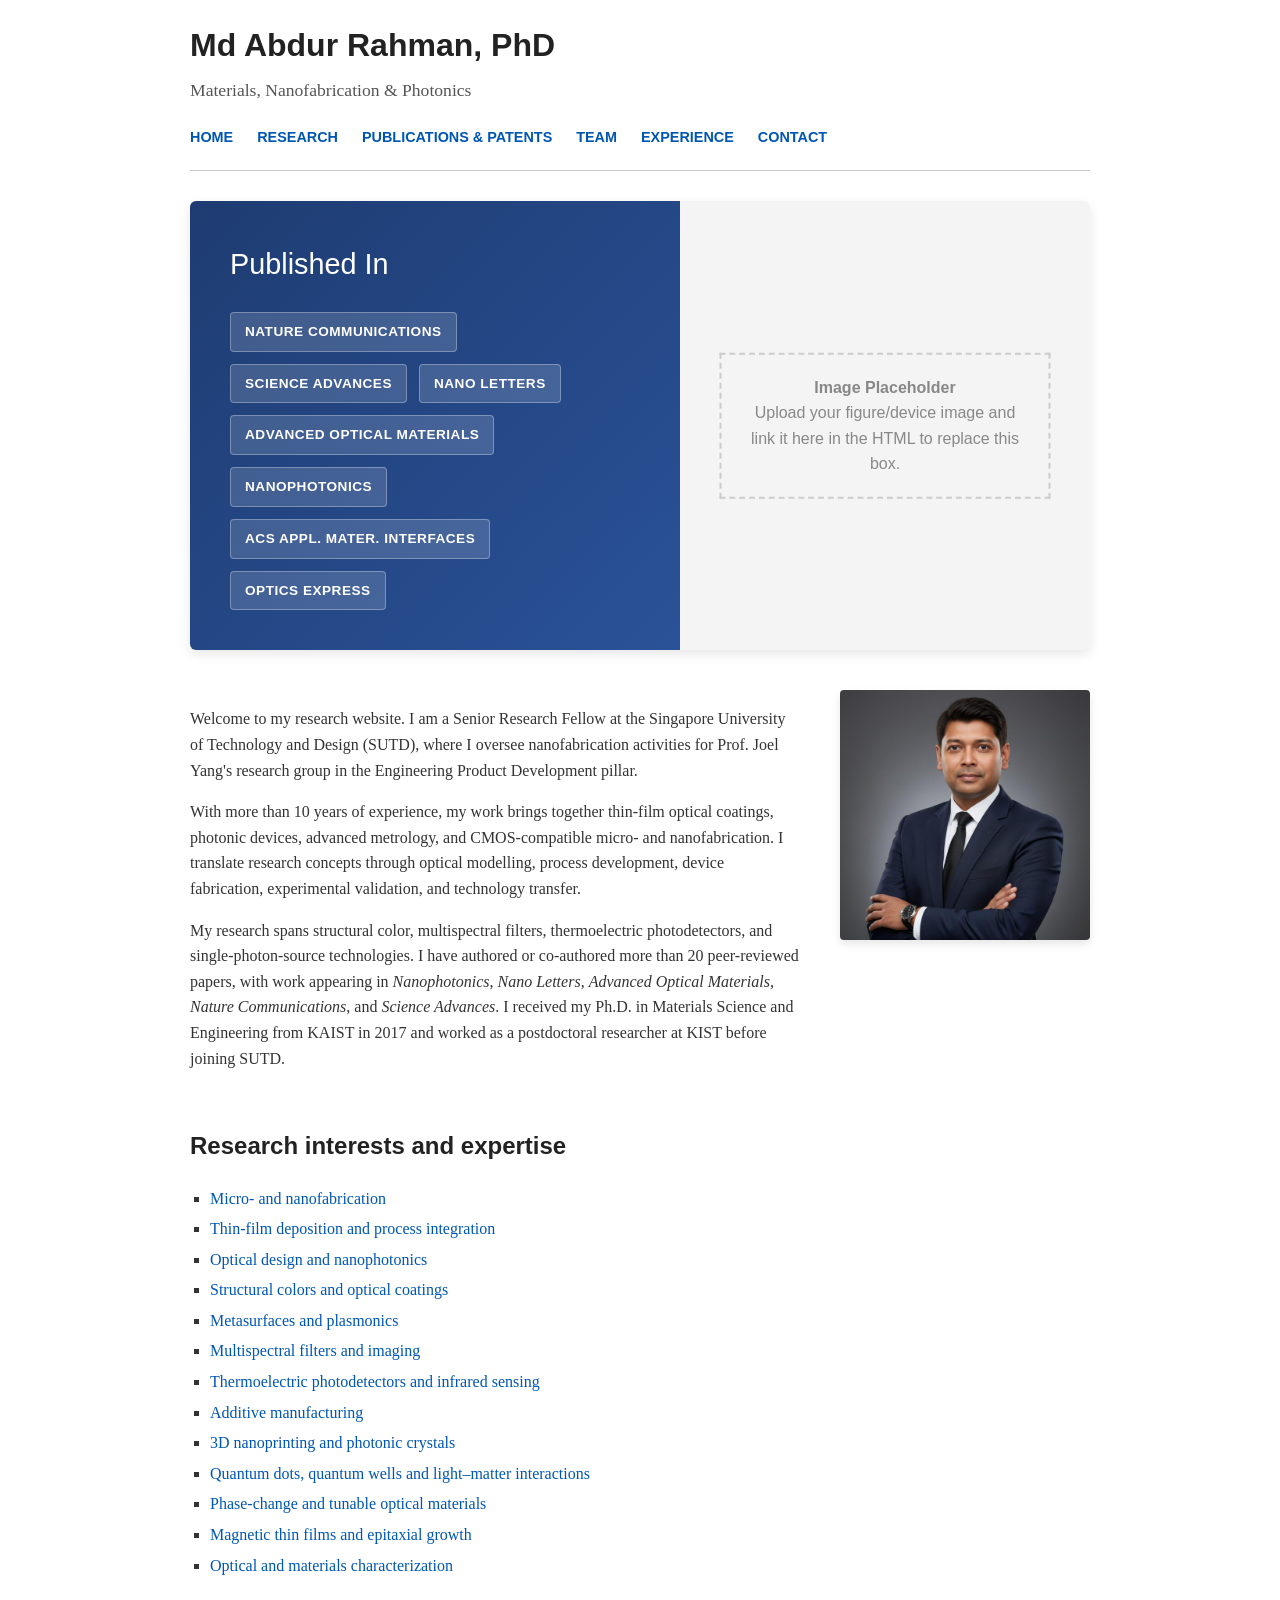
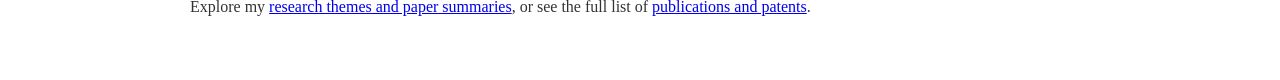
==== index.html @ f96f3c68 "Add files via upload" ====
<!DOCTYPE html>
<html lang="en">
<head>
    <meta charset="UTF-8">
    <meta name="viewport" content="width=device-width, initial-scale=1.0">
    <title>Md Abdur Rahman, PhD - Home</title>
    <style>
        /* Shared CSS for all pages */
        body {
            font-family: 'Georgia', serif; 
            line-height: 1.6;
            color: #333;
            max-width: 900px;
            margin: 0 auto;
            padding: 20px 40px;
            background-color: #ffffff;
        }
        header {
            border-bottom: 1px solid #ccc;
            padding-bottom: 20px;
            margin-bottom: 30px;
        }
        .site-title {
            font-family: 'Helvetica Neue', Arial, sans-serif;
            font-size: 2em;
            font-weight: bold;
            color: #222;
            text-decoration: none;
        }
        .tagline {
            font-size: 1.1em;
            color: #555;
            margin-top: 5px;
        }
        nav {
            margin-top: 20px;
        }
        nav a {
            font-family: 'Helvetica Neue', Arial, sans-serif;
            margin-right: 20px;
            text-decoration: none;
            color: #0056b3;
            font-weight: bold;
            font-size: 0.9em;
            text-transform: uppercase;
        }
        nav a:hover {
            text-decoration: underline;
        }
        h1, h2, h3 {
            font-family: 'Helvetica Neue', Arial, sans-serif;
            color: #222;
        }
        .content-section {
            margin-bottom: 40px;
        }
        ul.keyword-list {
            list-style-type: square;
            padding-left: 20px;
        }
        ul.keyword-list li {
            margin-bottom: 5px;
        }
        
        .keyword-list a { color: #0056b3; text-decoration: none; }
        .keyword-list a:hover { text-decoration: underline; text-underline-offset: 3px; }
        .keyword-list a:focus-visible { outline: 2px solid #0056b3; outline-offset: 3px; }
        
        /* New Split Hero Banner CSS */
        .hero-banner {
            display: flex;
            width: 100%;
            min-height: 320px;
            margin-bottom: 40px;
            border-radius: 6px;
            overflow: hidden;
            box-shadow: 0 4px 12px rgba(0,0,0,0.1);
        }
        .banner-half {
            flex: 1;
            display: flex;
            flex-direction: column;
            justify-content: center;
        }
        .banner-left {
            background: linear-gradient(135deg, #1e3c72 0%, #2a5298 100%);
            padding: 40px;
            color: #fff;
        }
        .banner-left h2 {
            color: #fff;
            margin-top: 0;
            font-size: 1.8em;
            margin-bottom: 25px;
            font-weight: 300;
        }
        .journal-grid {
            display: flex;
            flex-wrap: wrap;
            gap: 12px;
        }
        .journal-badge {
            background: rgba(255, 255, 255, 0.15);
            border: 1px solid rgba(255, 255, 255, 0.3);
            padding: 8px 14px;
            border-radius: 4px;
            font-family: 'Helvetica Neue', Arial, sans-serif;
            font-size: 0.85em;
            font-weight: bold;
            letter-spacing: 0.5px;
            text-transform: uppercase;
        }
        .banner-right {
            background-color: #f4f4f4;
            position: relative;
        }
        .banner-right img {
            width: 100%;
            height: 100%;
            object-fit: cover;
            display: block;
        }
        .banner-placeholder-text {
            position: absolute;
            top: 50%;
            left: 50%;
            transform: translate(-50%, -50%);
            text-align: center;
            color: #888;
            font-family: 'Helvetica Neue', Arial, sans-serif;
            border: 2px dashed #ccc;
            padding: 20px;
            width: 70%;
        }

        /* Profile Layout CSS */
        .intro-container {
            display: flex;
            gap: 40px;
            align-items: flex-start;
        }
        .intro-text {
            flex: 1;
        }
        .profile-pic {
            width: 250px;
            border-radius: 4px;
            box-shadow: 0 4px 8px rgba(0,0,0,0.1);
            object-fit: cover;
        }

        /* Mobile responsiveness */
        @media (max-width: 768px) {
            .hero-banner {
                flex-direction: column;
            }
            .banner-right {
                min-height: 250px;
            }
            .intro-container {
                flex-direction: column-reverse;
                align-items: center;
            }
            .profile-pic {
                margin-bottom: 20px;
            }
        }
    </style>
</head>
<body>

    <header>
        <a href="index.html" class="site-title">Md Abdur Rahman, PhD</a>
        <div class="tagline">Materials, Nanofabrication & Photonics</div>
        
        <!-- Persistent Navigation Menu -->
        <nav>
            <a href="index.html">Home</a>
            <a href="research.html">Research</a>
            <a href="publications.html">Publications & Patents</a>
            <a href="team.html">Team</a>
            <a href="experience.html">Experience</a>
            <a href="contact.html">Contact</a>
        </nav>
    </header>

    <!-- Split Hero Banner Image -->
    <div class="hero-banner">
        <!-- Left Half: Journals -->
        <div class="banner-half banner-left">
            <h2>Published In</h2>
            <div class="journal-grid">
                <span class="journal-badge">Nature Communications</span>
                <span class="journal-badge">Science Advances</span>
                <span class="journal-badge">Nano Letters</span>
                <span class="journal-badge">Advanced Optical Materials</span>
                <span class="journal-badge">Nanophotonics</span>
                <span class="journal-badge">ACS Appl. Mater. Interfaces</span>
                <span class="journal-badge">Optics Express</span>
            </div>
        </div>
        
        <!-- Right Half: Image -->
        <div class="banner-half banner-right">
            <!-- <img src="your-device-image.jpg" alt="Highlighted Research Work"> -->
            <div class="banner-placeholder-text">
                <strong>Image Placeholder</strong><br>
                Upload your figure/device image and link it here in the HTML to replace this box.
            </div>
        </div>
    </div>

    <main>
        <section class="content-section intro-container">
            <div class="intro-text">
                <p>Welcome to my research website. I am a Senior Research Fellow at the Singapore University of Technology and Design (SUTD), where I oversee nanofabrication activities for Prof. Joel Yang's research group in the Engineering Product Development pillar.</p>
                
                <p>With more than 10 years of experience, my work brings together thin-film optical coatings, photonic devices, advanced metrology, and CMOS-compatible micro- and nanofabrication. I translate research concepts through optical modelling, process development, device fabrication, experimental validation, and technology transfer.</p>
    
                <p>My research spans structural color, multispectral filters, thermoelectric photodetectors, and single-photon-source technologies. I have authored or co-authored more than 20 peer-reviewed papers, with work appearing in <em>Nanophotonics</em>, <em>Nano Letters</em>, <em>Advanced Optical Materials</em>, <em>Nature Communications</em>, and <em>Science Advances</em>. I received my Ph.D. in Materials Science and Engineering from KAIST in 2017 and worked as a postdoctoral researcher at KIST before joining SUTD.</p>
            </div>
            
            <!-- Profile Picture -->
            <img src="Profile.jfif" alt="Md Abdur Rahman Profile" class="profile-pic">
        </section>

        <section class="content-section" aria-labelledby="research-interests">
            <h2 id="research-interests">Research interests and expertise</h2>
            <ul class="keyword-list">
                <li><a href="tag/optical-thermoelectric-devices/">Micro- and nanofabrication</a></li>
                <li><a href="tag/structural-color-optical-coatings/">Thin-film deposition and process integration</a></li>
                <li><a href="tag/optical-thermoelectric-devices/">Optical design and nanophotonics</a></li>
                <li><a href="tag/structural-color-optical-coatings/">Structural colors and optical coatings</a></li>
                <li><a href="tag/optical-thermoelectric-devices/">Metasurfaces and plasmonics</a></li>
                <li><a href="tag/optical-thermoelectric-devices/">Multispectral filters and imaging</a></li>
                <li><a href="tag/optical-thermoelectric-devices/">Thermoelectric photodetectors and infrared sensing</a></li>
                <li><a href="tag/3d-nanoprinting-imaging/">Additive manufacturing</a></li>
                <li><a href="tag/3d-nanoprinting-imaging/">3D nanoprinting and photonic crystals</a></li>
                <li><a href="tag/nanomaterials-phase-change/">Quantum dots, quantum wells and light–matter interactions</a></li>
                <li><a href="tag/nanomaterials-phase-change/">Phase-change and tunable optical materials</a></li>
                <li><a href="tag/magnetic-epitaxial-thin-films/">Magnetic thin films and epitaxial growth</a></li>
                <li><a href="tag/structural-color-optical-coatings/">Optical and materials characterization</a></li>
            </ul>
            <p>Explore my <a href="research.html">research themes and paper summaries</a>, or see the full list of <a href="publications.html">publications and patents</a>.</p>
        </section>
    </main>

</body>
</html>
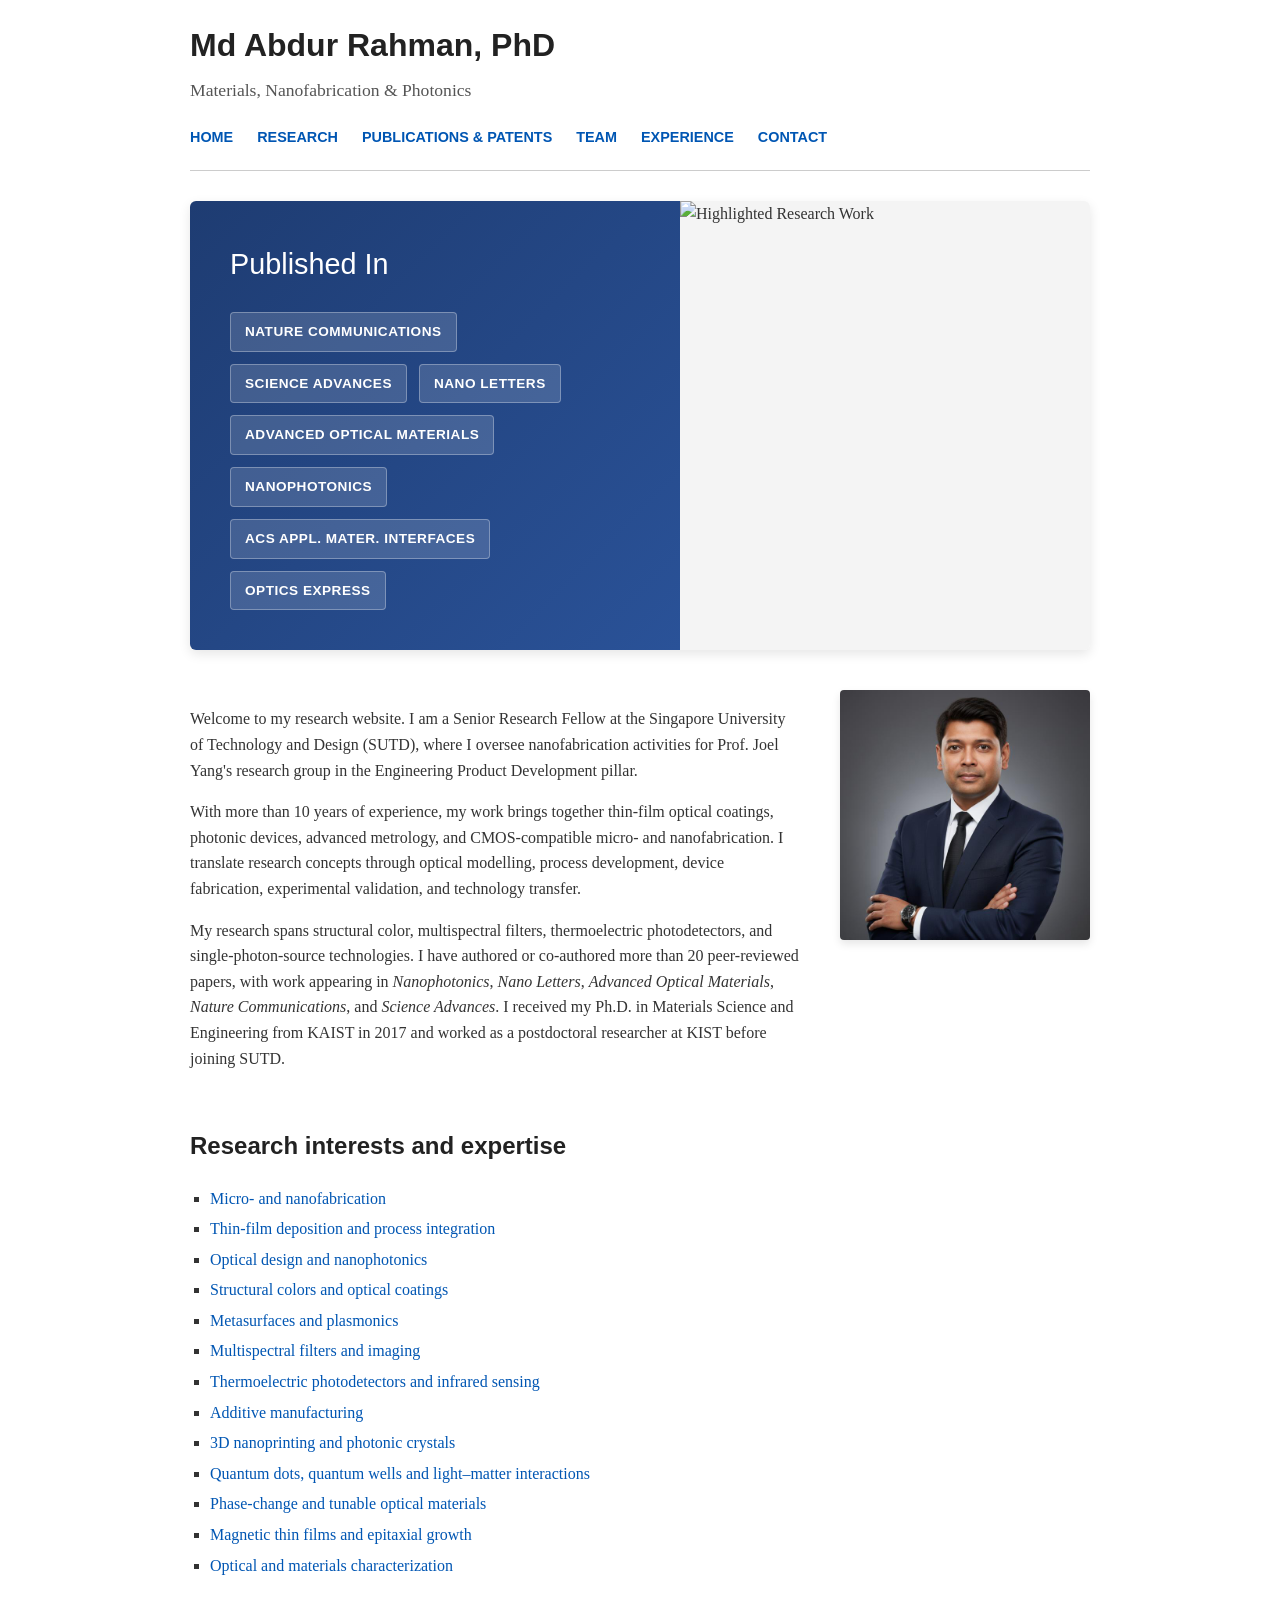
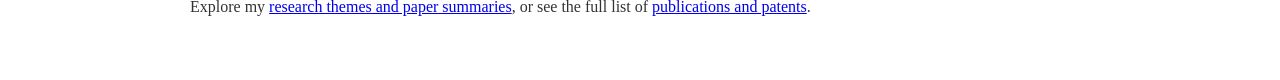
==== commit cab4f070: "Update index.html" ====
--- a/index.html
+++ b/index.html
@@ -120,18 +120,6 @@
             object-fit: cover;
             display: block;
         }
-        .banner-placeholder-text {
-            position: absolute;
-            top: 50%;
-            left: 50%;
-            transform: translate(-50%, -50%);
-            text-align: center;
-            color: #888;
-            font-family: 'Helvetica Neue', Arial, sans-serif;
-            border: 2px dashed #ccc;
-            padding: 20px;
-            width: 70%;
-        }
 
         /* Profile Layout CSS */
         .intro-container {
@@ -202,11 +190,7 @@
         
         <!-- Right Half: Image -->
         <div class="banner-half banner-right">
-            <!-- <img src="your-device-image.jpg" alt="Highlighted Research Work"> -->
-            <div class="banner-placeholder-text">
-                <strong>Image Placeholder</strong><br>
-                Upload your figure/device image and link it here in the HTML to replace this box.
-            </div>
+            <img src="assets/your-research-highlight.jpg" alt="Highlighted Research Work">
         </div>
     </div>
 
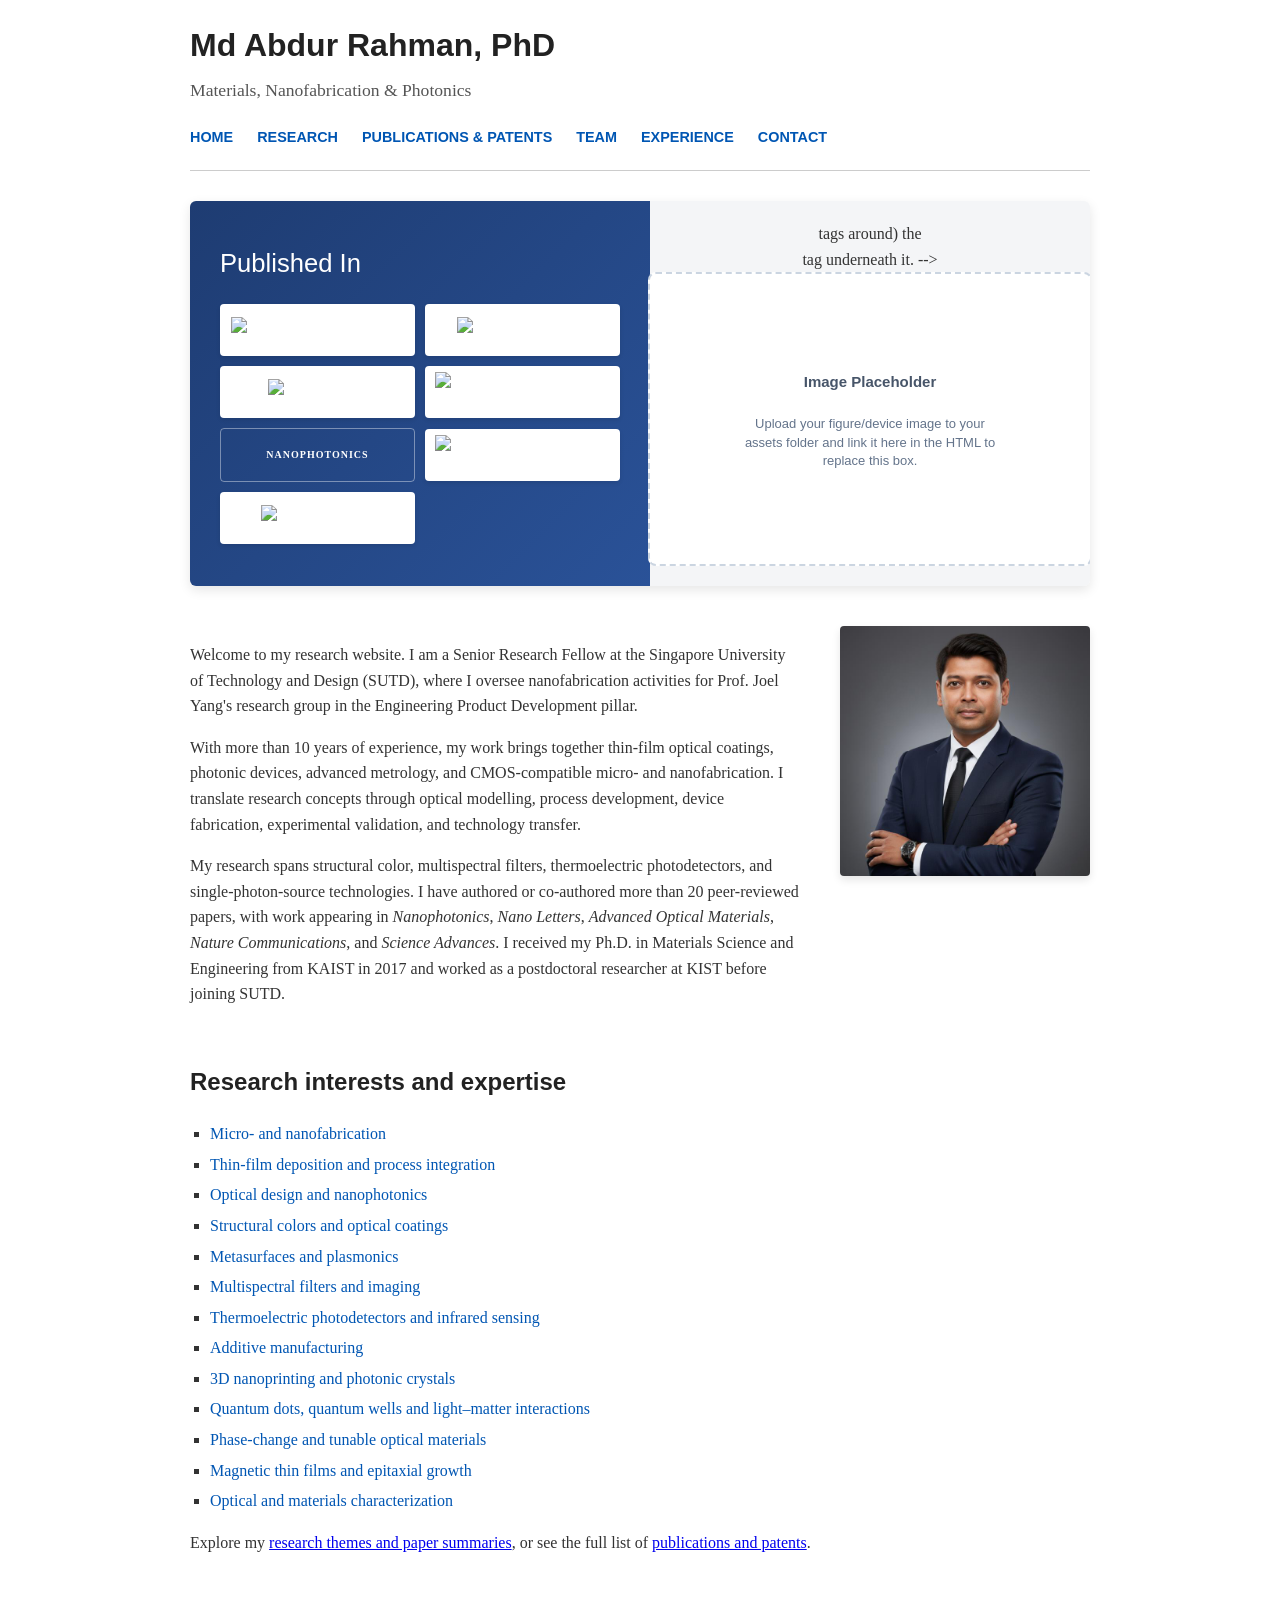
==== commit e1f8d1f8: "Update index.html" ====
--- a/index.html
+++ b/index.html
@@ -66,7 +66,7 @@
         .keyword-list a:hover { text-decoration: underline; text-underline-offset: 3px; }
         .keyword-list a:focus-visible { outline: 2px solid #0056b3; outline-offset: 3px; }
         
-        /* New Split Hero Banner CSS */
+        /* Split Hero Banner CSS */
         .hero-banner {
             display: flex;
             width: 100%;
@@ -84,41 +84,94 @@
         }
         .banner-left {
             background: linear-gradient(135deg, #1e3c72 0%, #2a5298 100%);
-            padding: 40px;
+            padding: 30px;
             color: #fff;
         }
         .banner-left h2 {
             color: #fff;
             margin-top: 0;
-            font-size: 1.8em;
-            margin-bottom: 25px;
+            font-size: 1.6em;
+            margin-bottom: 20px;
             font-weight: 300;
         }
-        .journal-grid {
-            display: flex;
-            flex-wrap: wrap;
-            gap: 12px;
-        }
-        .journal-badge {
-            background: rgba(255, 255, 255, 0.15);
-            border: 1px solid rgba(255, 255, 255, 0.3);
-            padding: 8px 14px;
+        
+        /* Logo Grid inside Left Banner */
+        .journal-logo-grid {
+            display: grid;
+            grid-template-columns: repeat(2, 1fr);
+            gap: 10px;
+            align-items: center;
+        }
+        .logo-box {
+            background-color: #ffffff;
             border-radius: 4px;
-            font-family: 'Helvetica Neue', Arial, sans-serif;
-            font-size: 0.85em;
+            padding: 6px 10px;
+            height: 40px;
+            display: flex;
+            align-items: center;
+            justify-content: center;
+            box-shadow: 0 2px 4px rgba(0,0,0,0.1);
+        }
+        .logo-box img {
+            max-width: 100%;
+            max-height: 100%;
+            object-fit: contain;
+        }
+        .text-logo-box {
+            background: transparent;
+            border: 1px solid rgba(255, 255, 255, 0.4);
+            box-shadow: none;
+            color: #fff;
+            font-family: "Times New Roman", Times, serif;
+            font-size: 10px;
             font-weight: bold;
-            letter-spacing: 0.5px;
-            text-transform: uppercase;
-        }
+            letter-spacing: 1px;
+            text-align: center;
+        }
+        
+        /* Right Banner Pane (Ready for Highlight Research Image) */
         .banner-right {
-            background-color: #f4f4f4;
+            background-color: #f4f5f7;
             position: relative;
+            display: flex;
+            align-items: center;
+            justify-content: center;
+            padding: 20px;
         }
         .banner-right img {
             width: 100%;
             height: 100%;
             object-fit: cover;
             display: block;
+            border-radius: 0 6px 6px 0;
+        }
+        .banner-placeholder-box {
+            width: 100%;
+            height: 100%;
+            min-height: 250px;
+            border: 2px dashed #cbd5e1;
+            border-radius: 8px;
+            display: flex;
+            flex-direction: column;
+            align-items: center;
+            justify-content: center;
+            text-align: center;
+            padding: 20px;
+            background-color: #ffffff;
+        }
+        .placeholder-title {
+            font-weight: 600;
+            color: #475569;
+            font-size: 15px;
+            margin-bottom: 8px;
+            font-family: 'Helvetica Neue', Arial, sans-serif;
+        }
+        .placeholder-desc {
+            color: #64748b;
+            font-size: 13px;
+            line-height: 1.4;
+            max-width: 260px;
+            font-family: 'Helvetica Neue', Arial, sans-serif;
         }
 
         /* Profile Layout CSS */
@@ -174,23 +227,34 @@
 
     <!-- Split Hero Banner Image -->
     <div class="hero-banner">
-        <!-- Left Half: Journals -->
+        <!-- Left Half: Journal Logos Grid -->
         <div class="banner-half banner-left">
             <h2>Published In</h2>
-            <div class="journal-grid">
-                <span class="journal-badge">Nature Communications</span>
-                <span class="journal-badge">Science Advances</span>
-                <span class="journal-badge">Nano Letters</span>
-                <span class="journal-badge">Advanced Optical Materials</span>
-                <span class="journal-badge">Nanophotonics</span>
-                <span class="journal-badge">ACS Appl. Mater. Interfaces</span>
-                <span class="journal-badge">Optics Express</span>
+            <div class="journal-logo-grid">
+                <div class="logo-box"><img src="assets/logo/Nature-communications.avif" alt="Nature Communications"></div>
+                <div class="logo-box"><img src="assets/logo/Science Advances.png" alt="Science Advances"></div>
+                <div class="logo-box"><img src="assets/logo/Nanoletters.png" alt="Nano Letters"></div>
+                <div class="logo-box"><img src="assets/logo/Advanced-Optical-Materials-logo.jpg" alt="Advanced Optical Materials"></div>
+                <div class="logo-box text-logo-box">NANOPHOTONICS</div>
+                <div class="logo-box"><img src="assets/logo/acs-applied-materials-interfaces-.png" alt="ACS Appl. Mater. Interfaces"></div>
+                <div class="logo-box"><img src="assets/logo/Optics Express.jpg" alt="Optics Express"></div>
             </div>
         </div>
         
-        <!-- Right Half: Image -->
+        <!-- Right Half: Research Highlight Image Pane -->
         <div class="banner-half banner-right">
-            <img src="assets/your-research-highlight.jpg" alt="Highlighted Research Work">
+            <!-- 
+              INSTRUCTION TO UPLOAD YOUR HIGHLIGHT RESEARCH IMAGE LATER:
+              When you are ready, delete the entire <div class="banner-placeholder-box">...</div> block below 
+              and uncomment (remove the <!-- --> tags around) the <img> tag underneath it.
+            -->
+            <div class="banner-placeholder-box">
+                <p class="placeholder-title">Image Placeholder</p>
+                <p class="placeholder-desc">Upload your figure/device image to your assets folder and link it here in the HTML to replace this box.</p>
+            </div>
+            
+            <!-- Uncomment this line once your research image is uploaded to assets/ -->
+            <!-- <img src="assets/your-research-highlight.jpg" alt="Highlighted Research Work"> -->
         </div>
     </div>
 
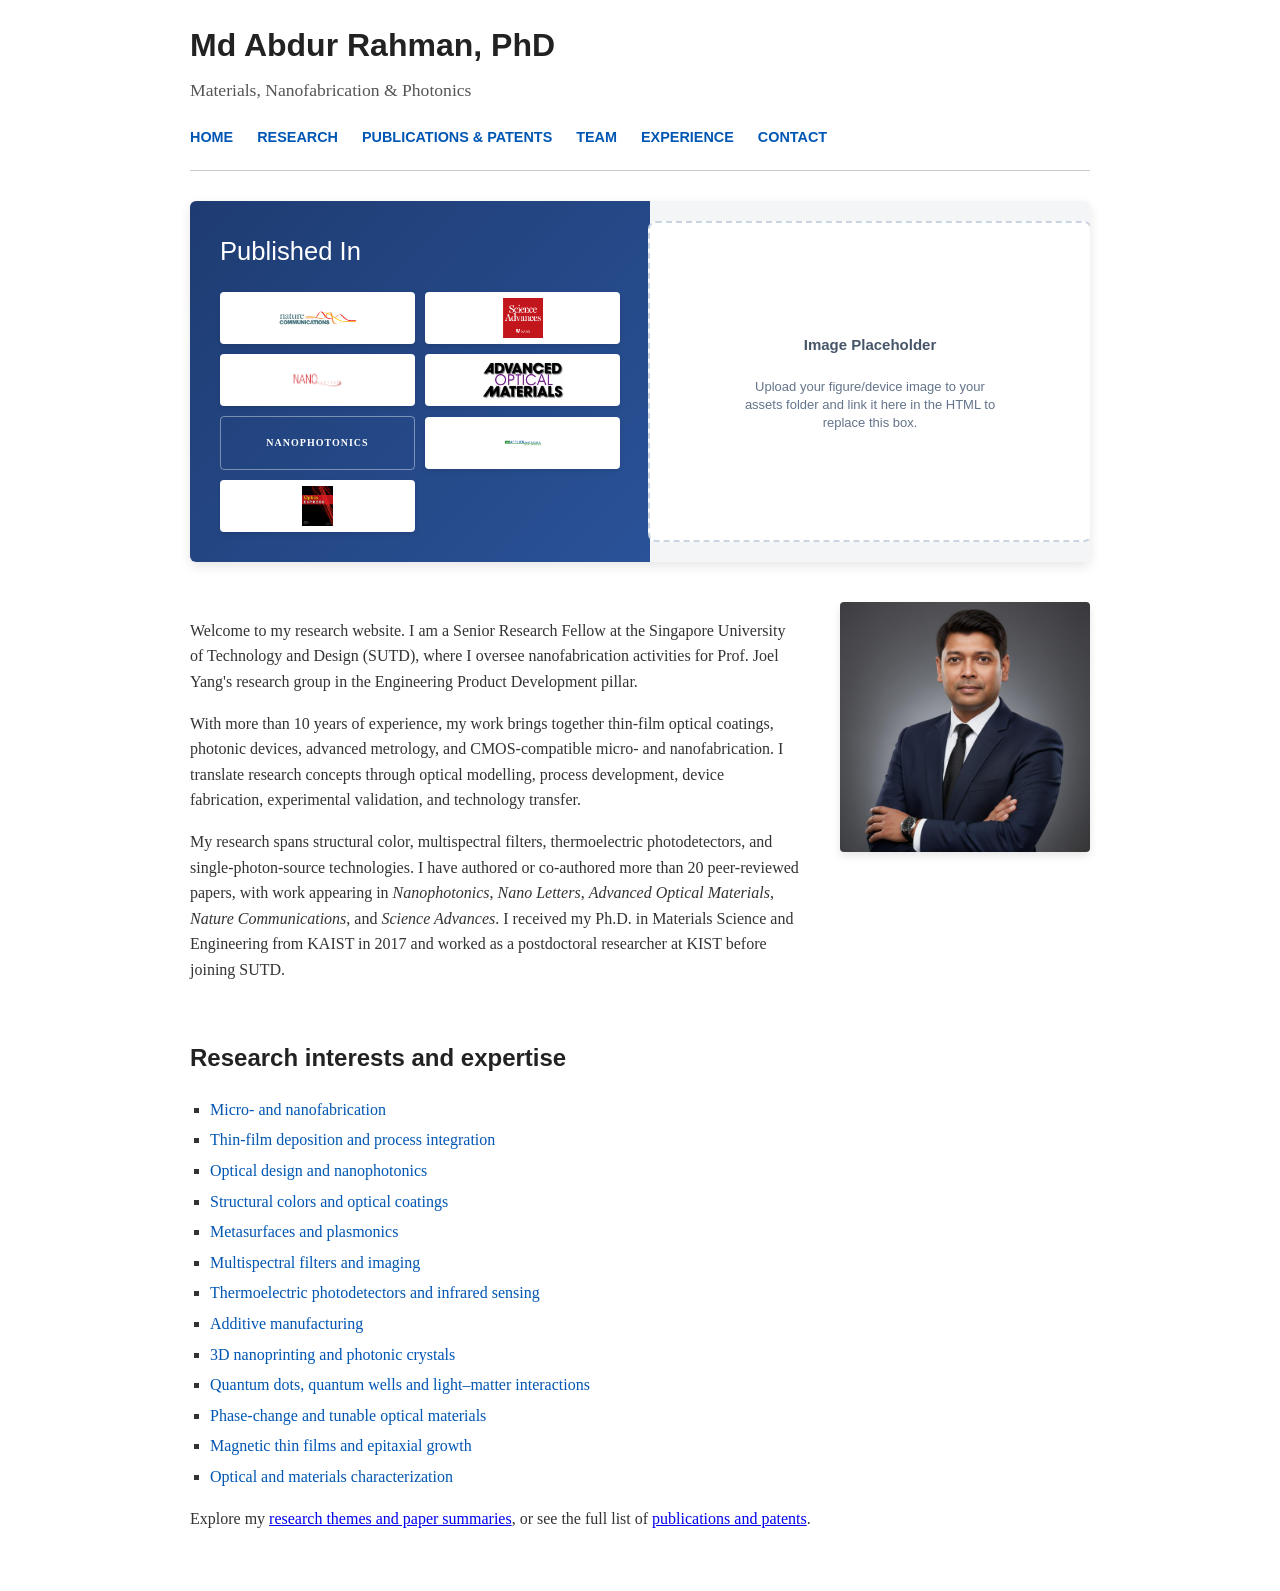
==== commit 0b16db9d: "Update index.html" ====
--- a/index.html
+++ b/index.html
@@ -231,30 +231,22 @@
         <div class="banner-half banner-left">
             <h2>Published In</h2>
             <div class="journal-logo-grid">
-                <div class="logo-box"><img src="assets/logo/Nature-communications.avif" alt="Nature Communications"></div>
-                <div class="logo-box"><img src="assets/logo/Science Advances.png" alt="Science Advances"></div>
-                <div class="logo-box"><img src="assets/logo/Nanoletters.png" alt="Nano Letters"></div>
-                <div class="logo-box"><img src="assets/logo/Advanced-Optical-Materials-logo.jpg" alt="Advanced Optical Materials"></div>
+                <div class="logo-box"><img src="assets/logo/nature-comms.avif" alt="Nature Communications"></div>
+                <div class="logo-box"><img src="assets/logo/science-advances.png" alt="Science Advances"></div>
+                <div class="logo-box"><img src="assets/logo/nano-letters.png" alt="Nano Letters"></div>
+                <div class="logo-box"><img src="assets/logo/adv-opt-mat.jpg" alt="Advanced Optical Materials"></div>
                 <div class="logo-box text-logo-box">NANOPHOTONICS</div>
-                <div class="logo-box"><img src="assets/logo/acs-applied-materials-interfaces-.png" alt="ACS Appl. Mater. Interfaces"></div>
-                <div class="logo-box"><img src="assets/logo/Optics Express.jpg" alt="Optics Express"></div>
+                <div class="logo-box"><img src="assets/logo/acs-ami.png" alt="ACS Appl. Mater. Interfaces"></div>
+                <div class="logo-box"><img src="assets/logo/optics-express.jpg" alt="Optics Express"></div>
             </div>
         </div>
         
         <!-- Right Half: Research Highlight Image Pane -->
         <div class="banner-half banner-right">
-            <!-- 
-              INSTRUCTION TO UPLOAD YOUR HIGHLIGHT RESEARCH IMAGE LATER:
-              When you are ready, delete the entire <div class="banner-placeholder-box">...</div> block below 
-              and uncomment (remove the <!-- --> tags around) the <img> tag underneath it.
-            -->
             <div class="banner-placeholder-box">
                 <p class="placeholder-title">Image Placeholder</p>
                 <p class="placeholder-desc">Upload your figure/device image to your assets folder and link it here in the HTML to replace this box.</p>
             </div>
-            
-            <!-- Uncomment this line once your research image is uploaded to assets/ -->
-            <!-- <img src="assets/your-research-highlight.jpg" alt="Highlighted Research Work"> -->
         </div>
     </div>
 
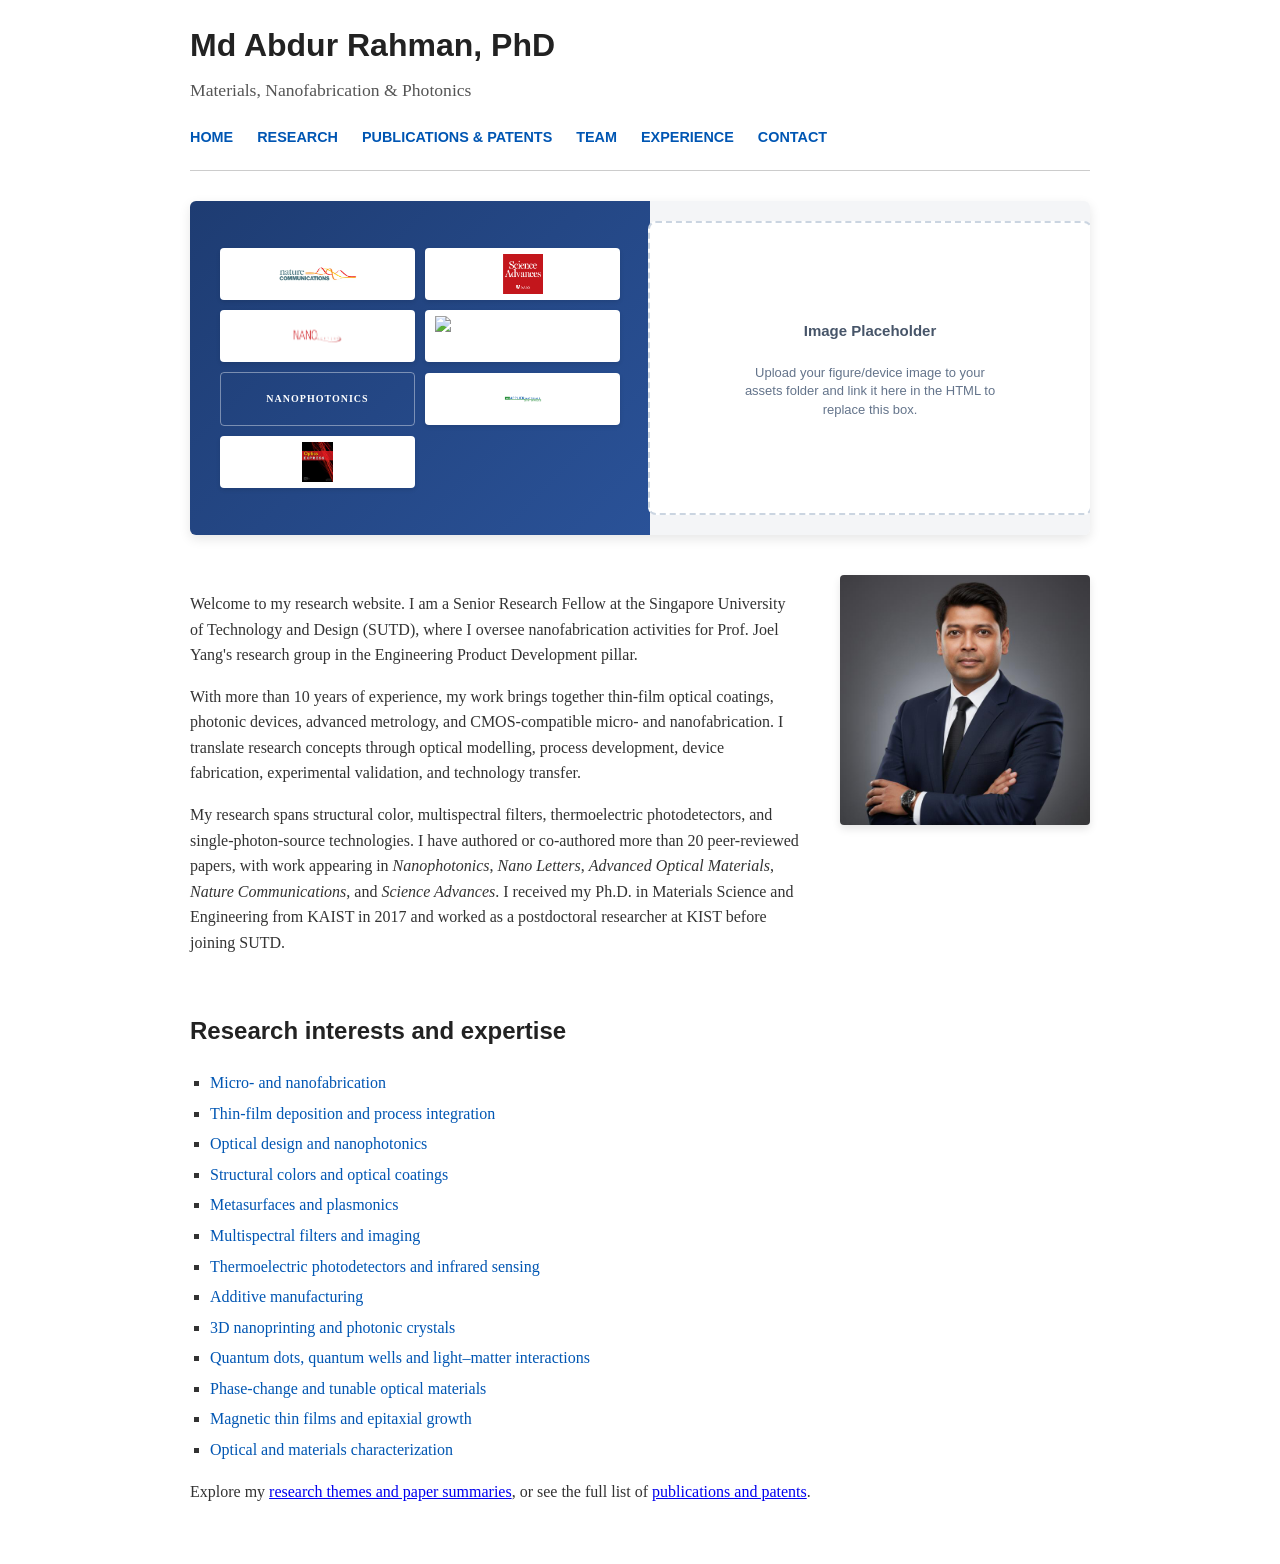
==== commit fa2a913a: "Update index.html" ====
--- a/index.html
+++ b/index.html
@@ -87,13 +87,6 @@
             padding: 30px;
             color: #fff;
         }
-        .banner-left h2 {
-            color: #fff;
-            margin-top: 0;
-            font-size: 1.6em;
-            margin-bottom: 20px;
-            font-weight: 300;
-        }
         
         /* Logo Grid inside Left Banner */
         .journal-logo-grid {
@@ -229,12 +222,11 @@
     <div class="hero-banner">
         <!-- Left Half: Journal Logos Grid -->
         <div class="banner-half banner-left">
-            <h2>Published In</h2>
             <div class="journal-logo-grid">
                 <div class="logo-box"><img src="assets/logo/nature-comms.avif" alt="Nature Communications"></div>
                 <div class="logo-box"><img src="assets/logo/science-advances.png" alt="Science Advances"></div>
                 <div class="logo-box"><img src="assets/logo/nano-letters.png" alt="Nano Letters"></div>
-                <div class="logo-box"><img src="assets/logo/adv-opt-mat.jpg" alt="Advanced Optical Materials"></div>
+                <div class="logo-box"><img src="assets/logo/advanced-optical-materials.jpg" alt="Advanced Optical Materials"></div>
                 <div class="logo-box text-logo-box">NANOPHOTONICS</div>
                 <div class="logo-box"><img src="assets/logo/acs-ami.png" alt="ACS Appl. Mater. Interfaces"></div>
                 <div class="logo-box"><img src="assets/logo/optics-express.jpg" alt="Optics Express"></div>
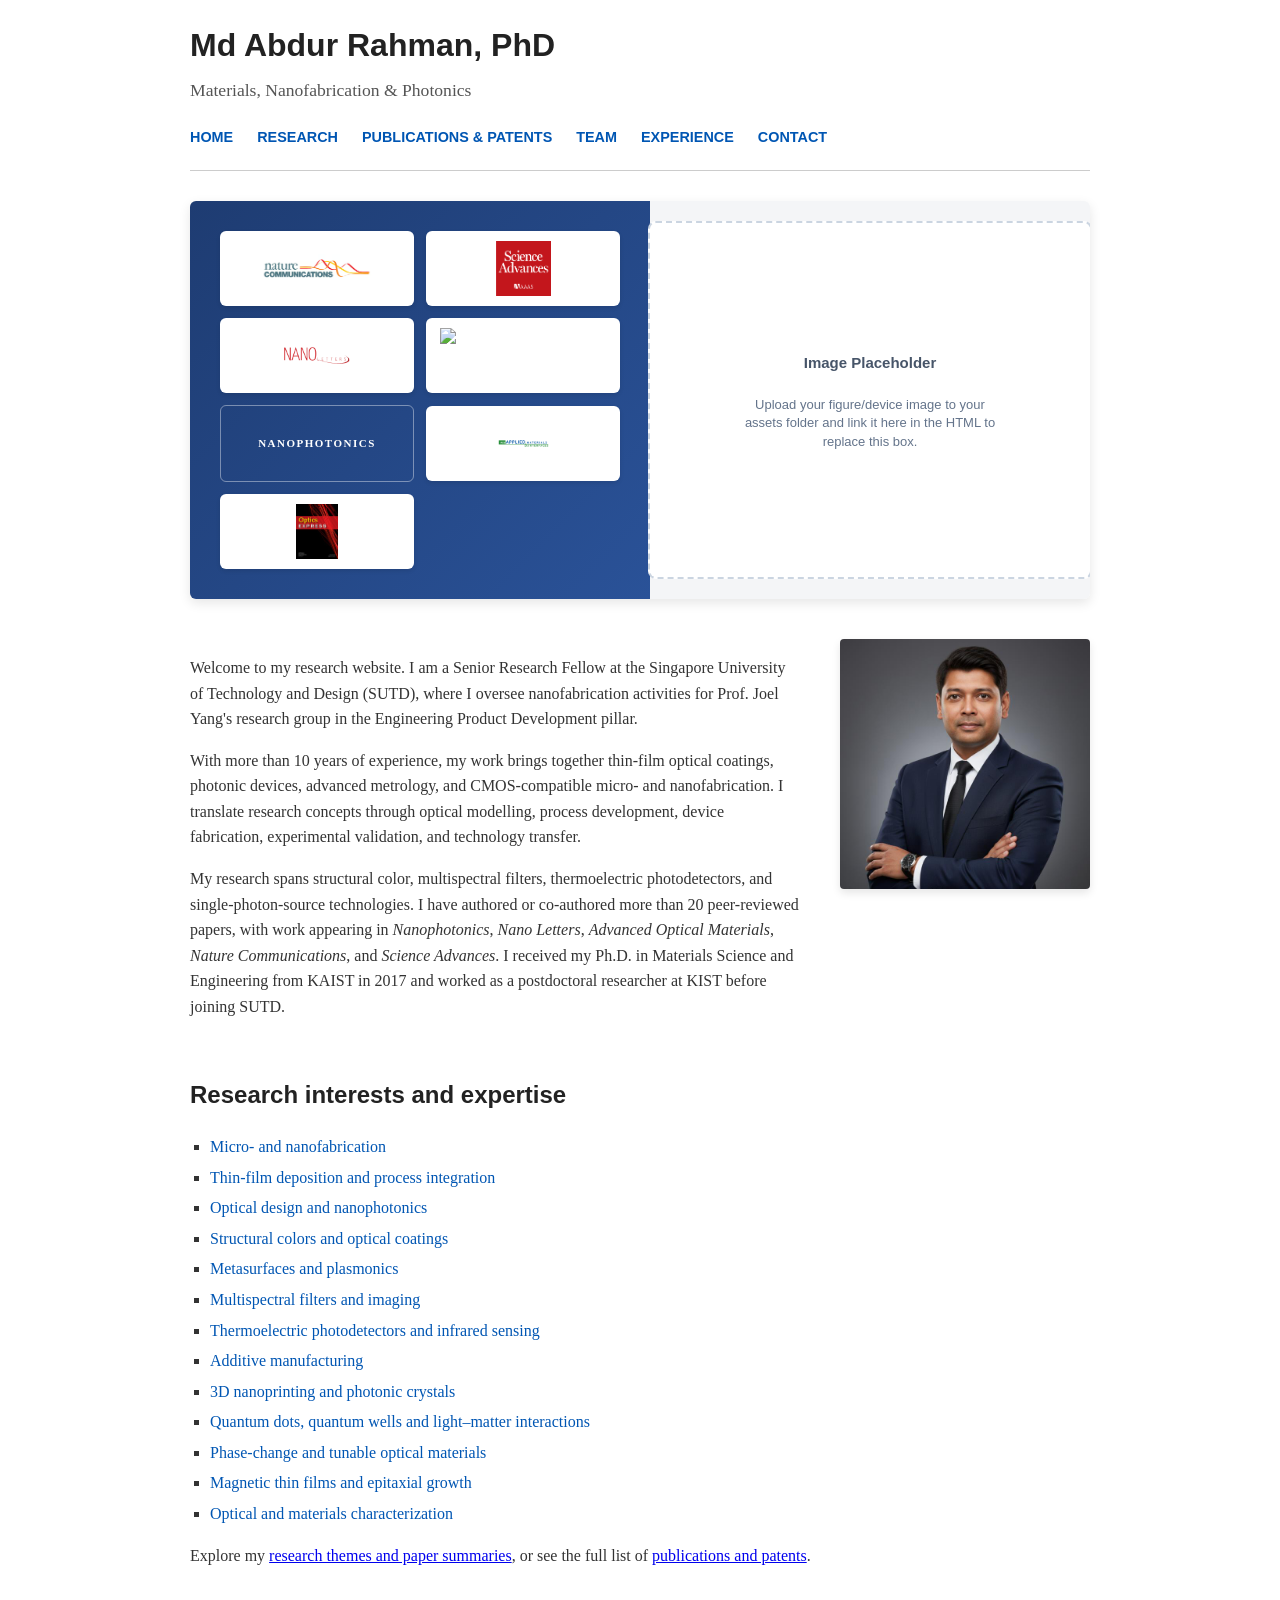
==== commit 23fa30ca: "Update index.html" ====
--- a/index.html
+++ b/index.html
@@ -88,27 +88,27 @@
             color: #fff;
         }
         
-        /* Logo Grid inside Left Banner */
+        /* Logo Grid inside Left Banner - Adjusted for larger, clearer boxes */
         .journal-logo-grid {
             display: grid;
             grid-template-columns: repeat(2, 1fr);
-            gap: 10px;
+            gap: 12px;
             align-items: center;
         }
         .logo-box {
             background-color: #ffffff;
-            border-radius: 4px;
-            padding: 6px 10px;
-            height: 40px;
+            border-radius: 6px;
+            padding: 10px 14px;
+            height: 55px; /* Increased height so text is clearly visible */
             display: flex;
             align-items: center;
             justify-content: center;
             box-shadow: 0 2px 4px rgba(0,0,0,0.1);
         }
         .logo-box img {
-            max-width: 100%;
-            max-height: 100%;
-            object-fit: contain;
+            width: 100%;
+            height: 100%;
+            object-fit: contain; /* Scales logos nicely to fill the box without cutting off */
         }
         .text-logo-box {
             background: transparent;
@@ -116,9 +116,9 @@
             box-shadow: none;
             color: #fff;
             font-family: "Times New Roman", Times, serif;
-            font-size: 10px;
+            font-size: 11px;
             font-weight: bold;
-            letter-spacing: 1px;
+            letter-spacing: 1.5px;
             text-align: center;
         }
         
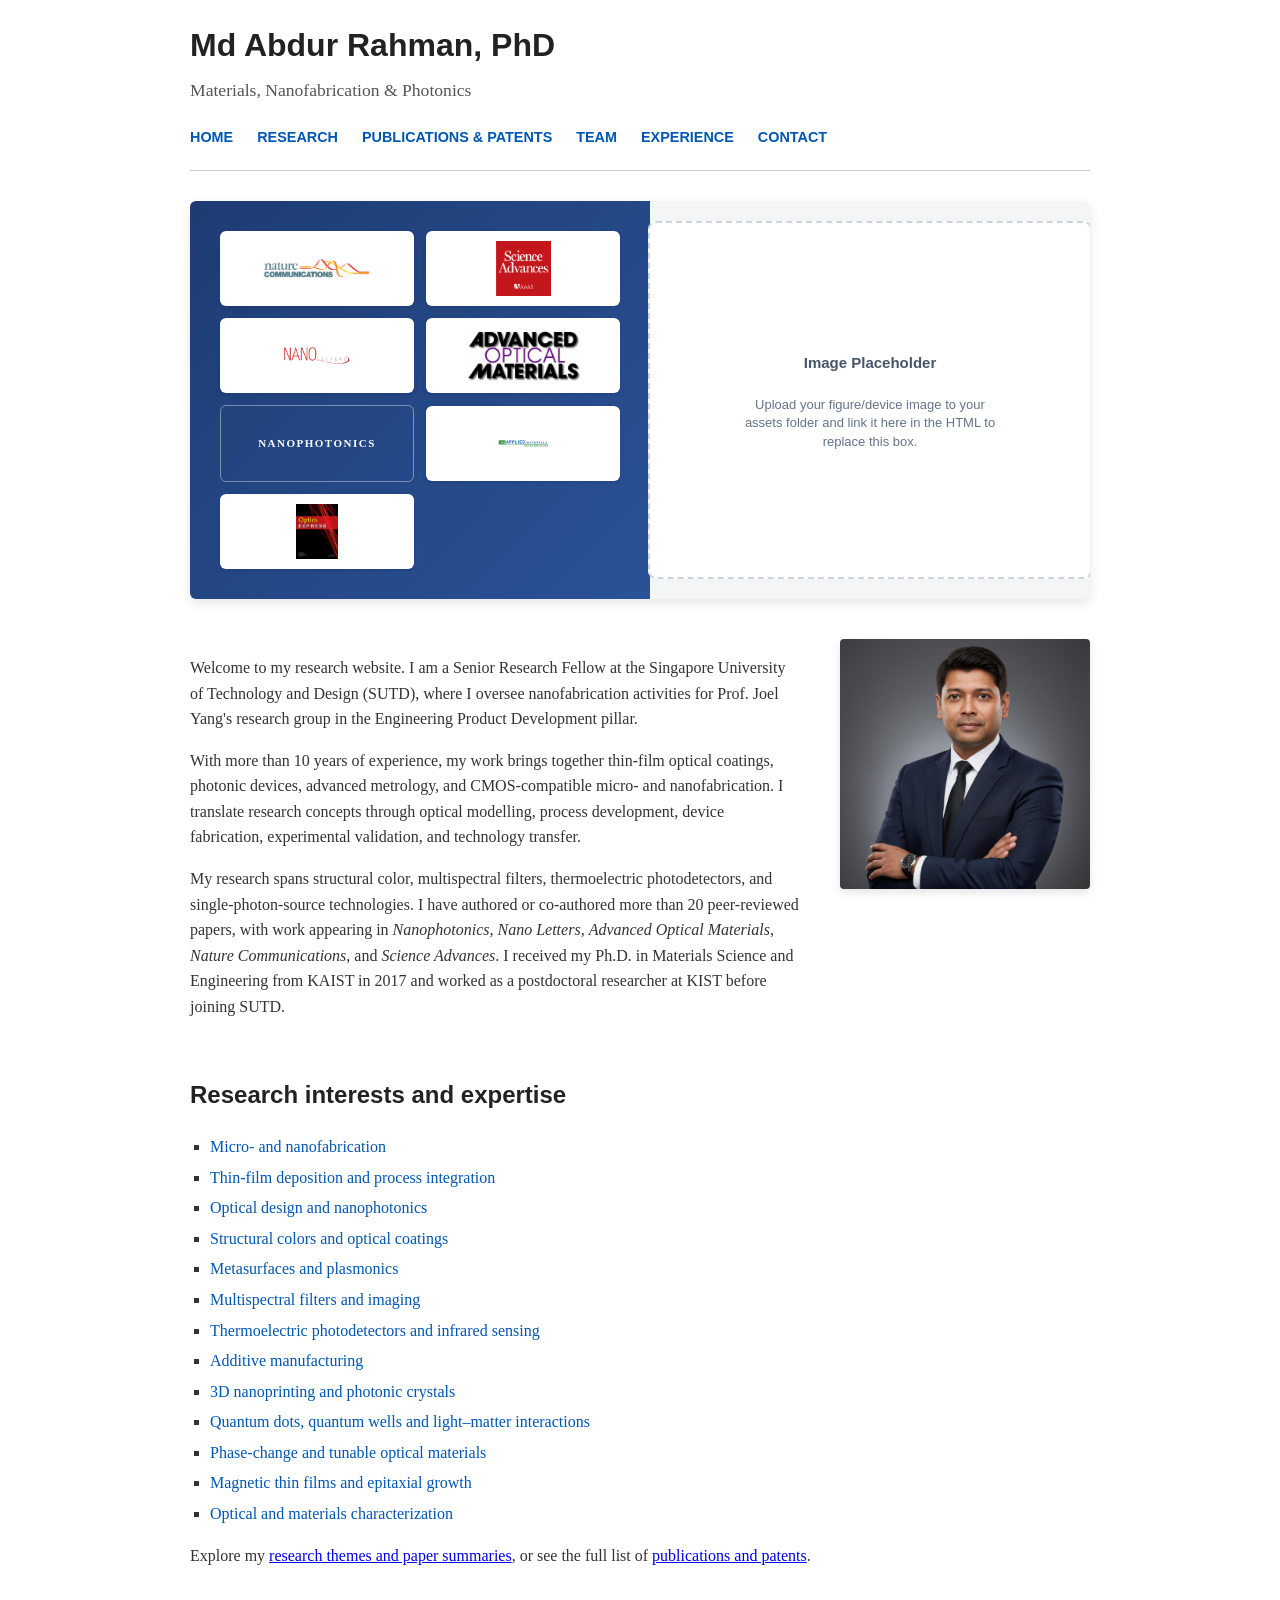
==== commit e7dc330a: "Update index.html" ====
--- a/index.html
+++ b/index.html
@@ -99,7 +99,7 @@
             background-color: #ffffff;
             border-radius: 6px;
             padding: 10px 14px;
-            height: 55px; /* Increased height so text is clearly visible */
+            height: 55px;
             display: flex;
             align-items: center;
             justify-content: center;
@@ -108,7 +108,7 @@
         .logo-box img {
             width: 100%;
             height: 100%;
-            object-fit: contain; /* Scales logos nicely to fill the box without cutting off */
+            object-fit: contain;
         }
         .text-logo-box {
             background: transparent;
@@ -226,7 +226,7 @@
                 <div class="logo-box"><img src="assets/logo/nature-comms.avif" alt="Nature Communications"></div>
                 <div class="logo-box"><img src="assets/logo/science-advances.png" alt="Science Advances"></div>
                 <div class="logo-box"><img src="assets/logo/nano-letters.png" alt="Nano Letters"></div>
-                <div class="logo-box"><img src="assets/logo/advanced-optical-materials.jpg" alt="Advanced Optical Materials"></div>
+                <div class="logo-box"><img src="assets/logo/adv-opt-mat.jpg" alt="Advanced Optical Materials"></div>
                 <div class="logo-box text-logo-box">NANOPHOTONICS</div>
                 <div class="logo-box"><img src="assets/logo/acs-ami.png" alt="ACS Appl. Mater. Interfaces"></div>
                 <div class="logo-box"><img src="assets/logo/optics-express.jpg" alt="Optics Express"></div>
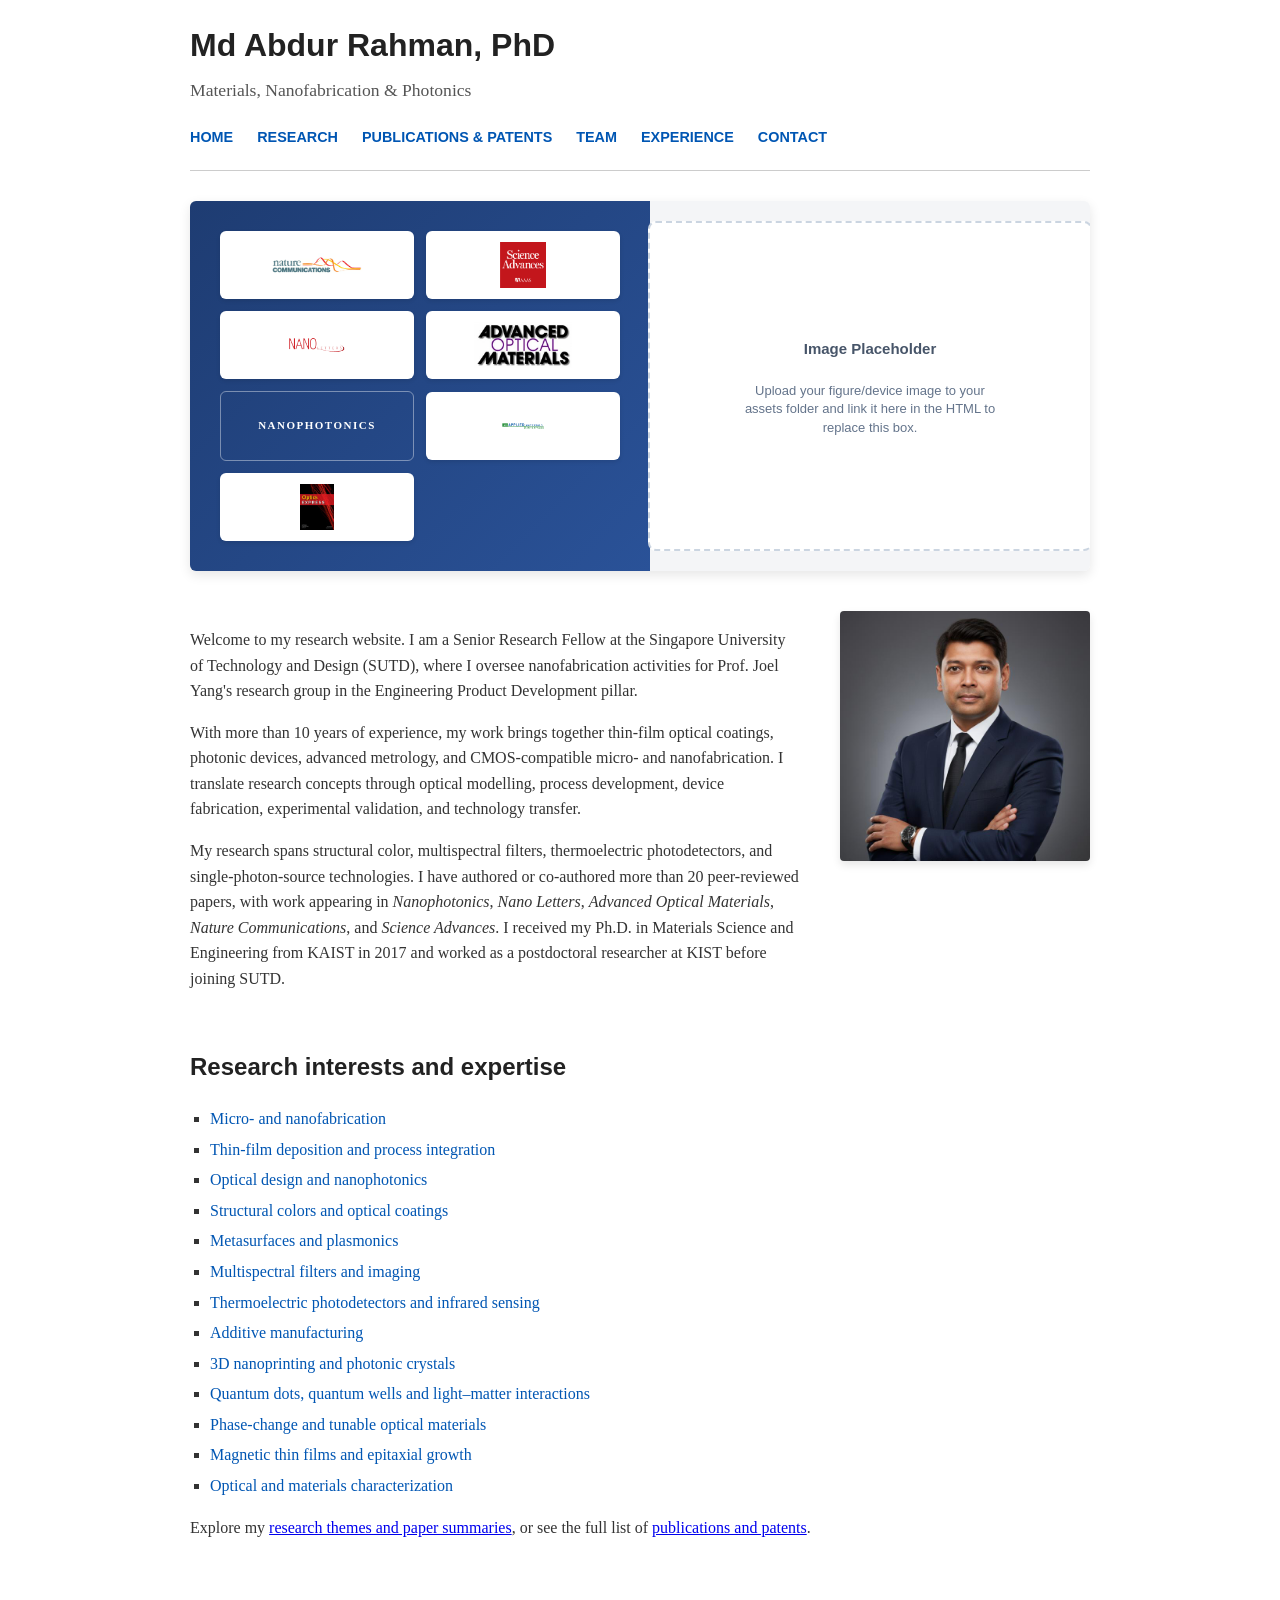
==== commit 5c7c3e51: "Update index.html" ====
--- a/index.html
+++ b/index.html
@@ -88,7 +88,7 @@
             color: #fff;
         }
         
-        /* Logo Grid inside Left Banner - Adjusted for larger, clearer boxes */
+        /* Logo Grid inside Left Banner - Uniform scaling applied */
         .journal-logo-grid {
             display: grid;
             grid-template-columns: repeat(2, 1fr);
@@ -98,16 +98,16 @@
         .logo-box {
             background-color: #ffffff;
             border-radius: 6px;
-            padding: 10px 14px;
-            height: 55px;
+            padding: 8px 12px;
+            height: 52px;
             display: flex;
             align-items: center;
             justify-content: center;
             box-shadow: 0 2px 4px rgba(0,0,0,0.1);
         }
         .logo-box img {
-            width: 100%;
-            height: 100%;
+            max-width: 88%; /* Scales down slightly so large logos match Advanced Optical Materials visibility */
+            max-height: 88%;
             object-fit: contain;
         }
         .text-logo-box {
